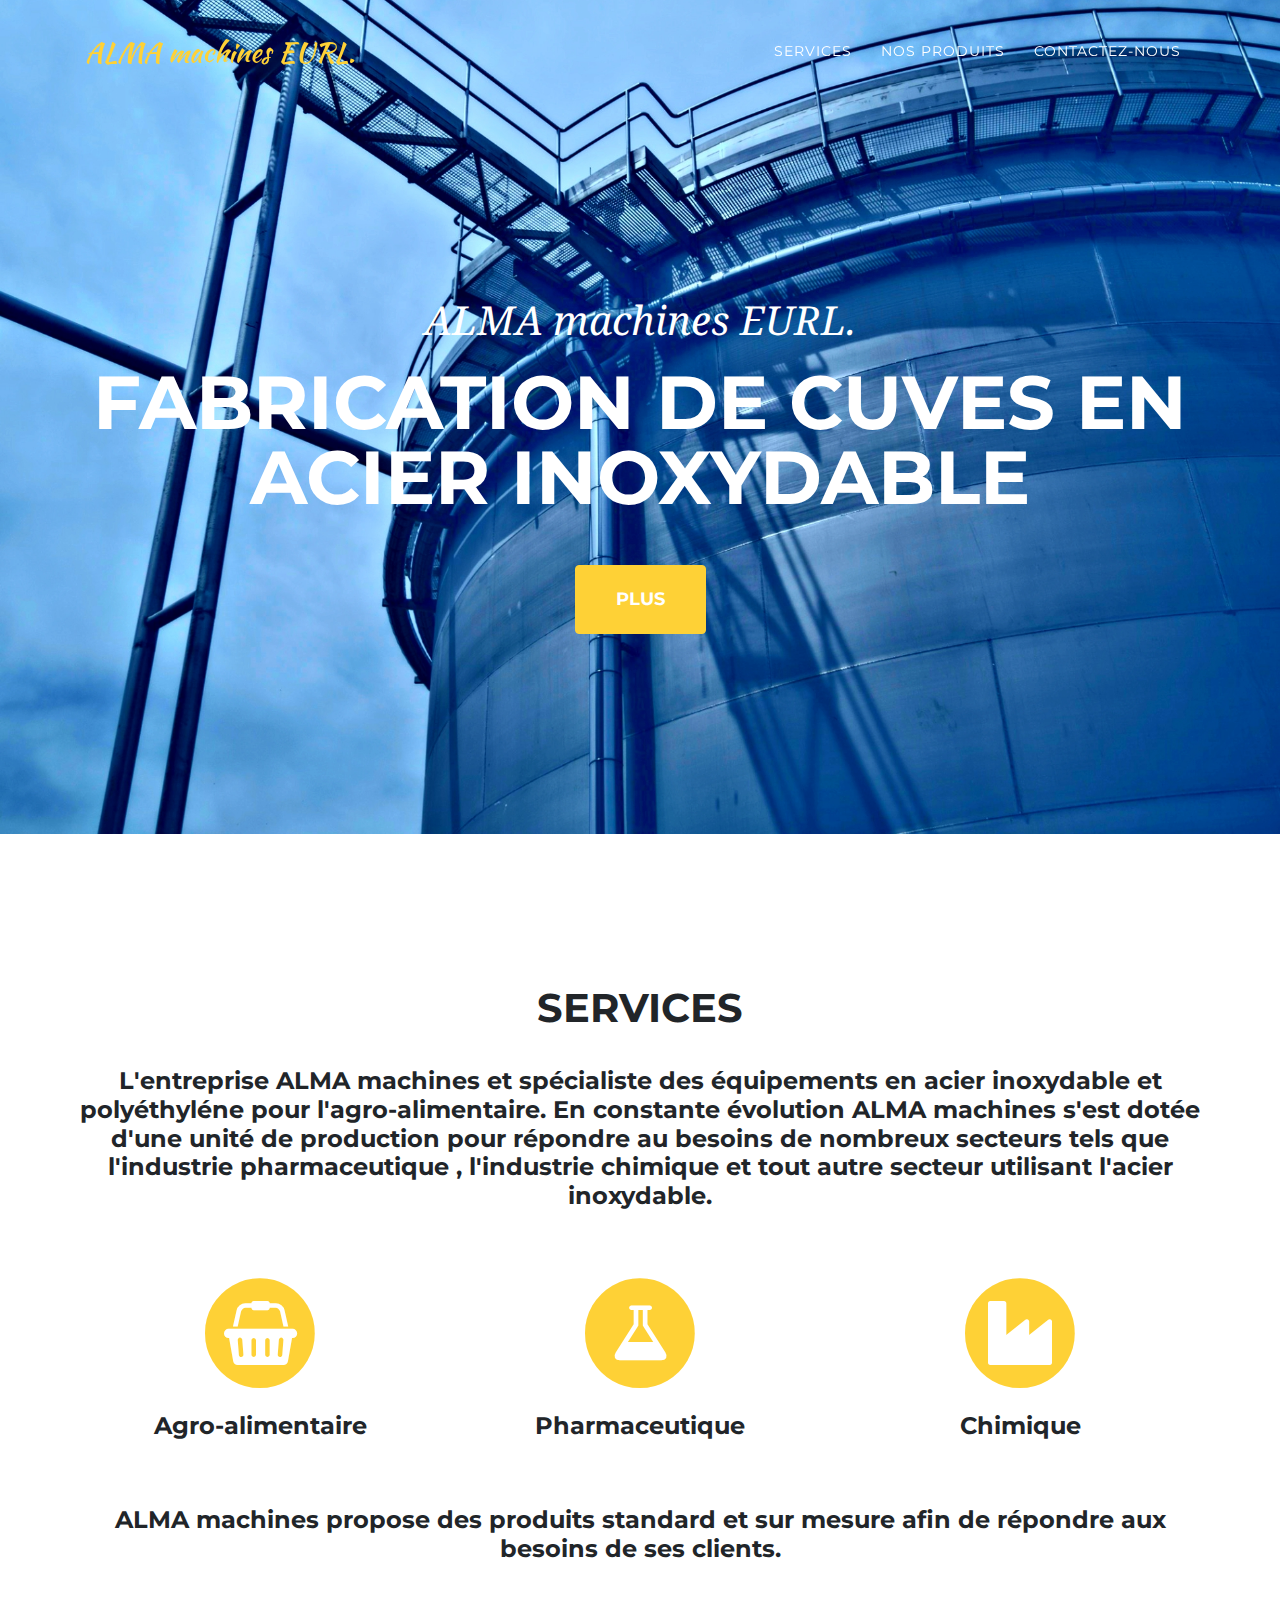
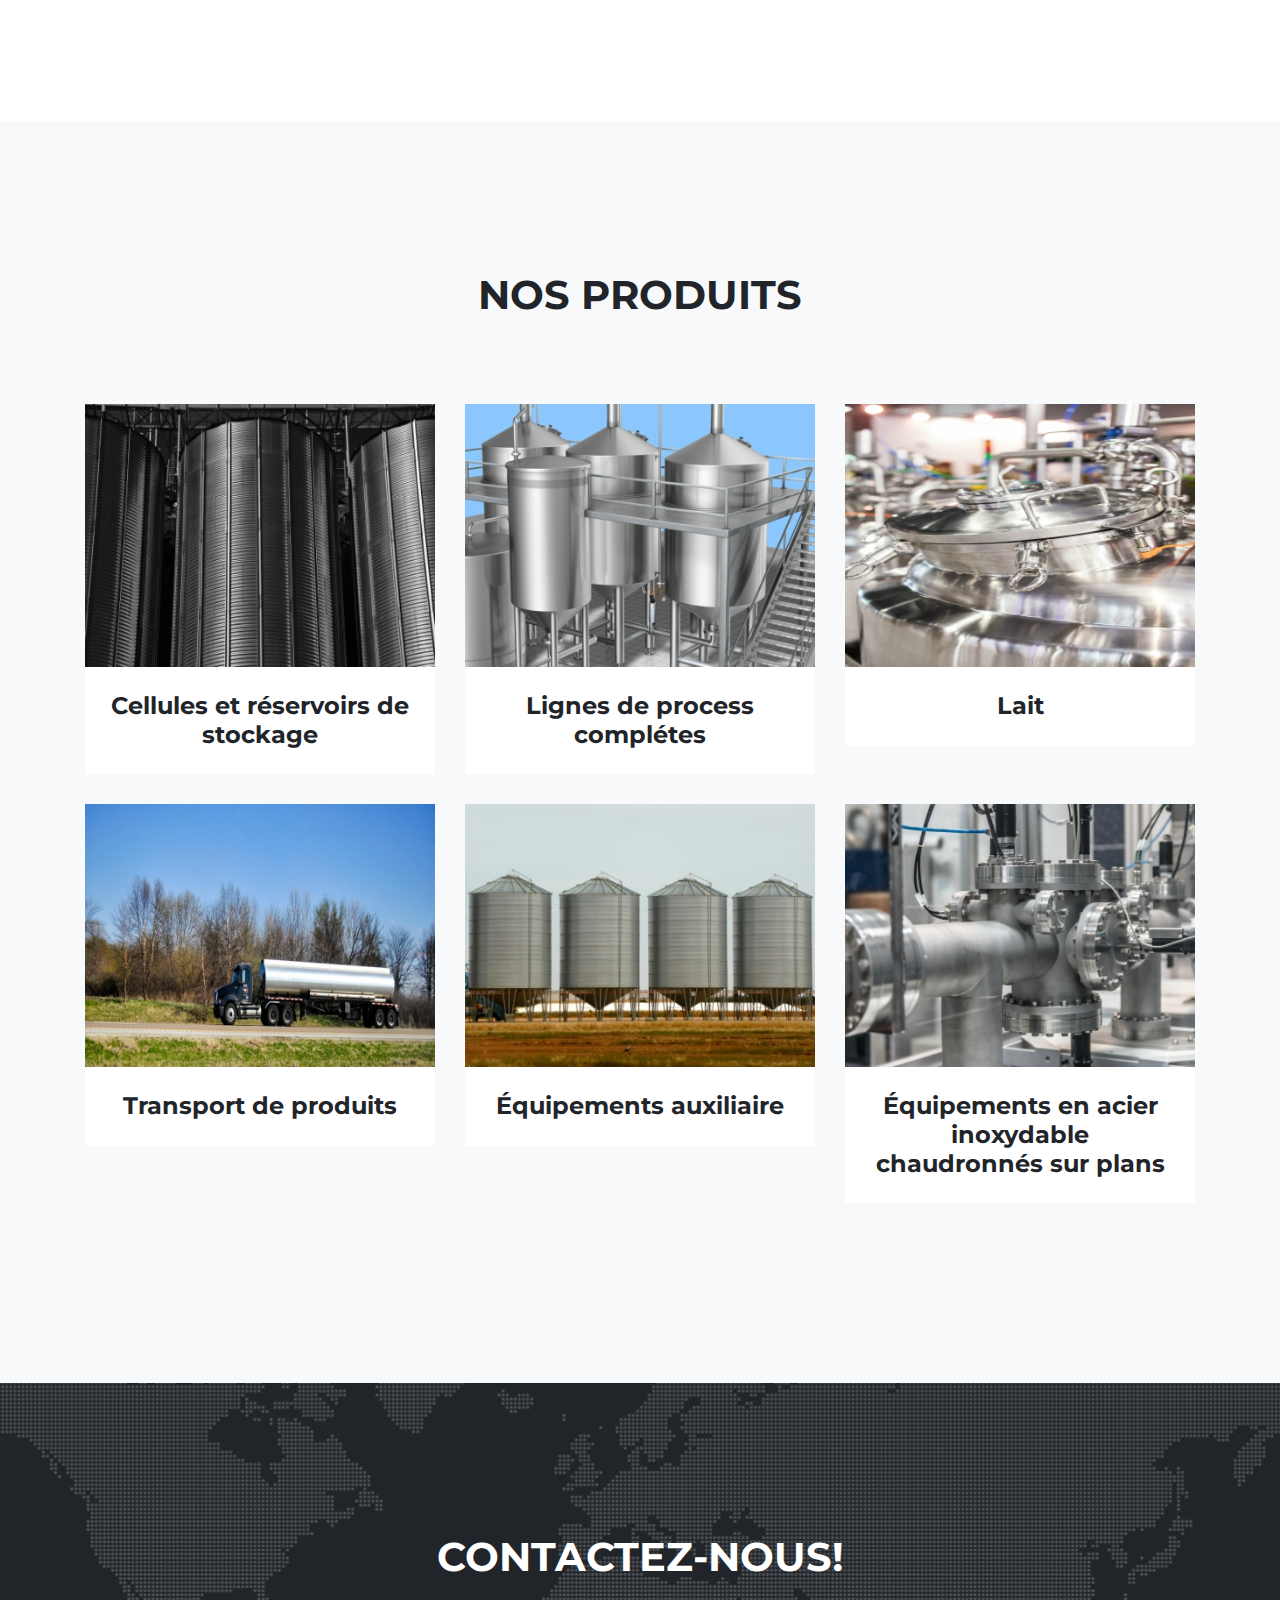
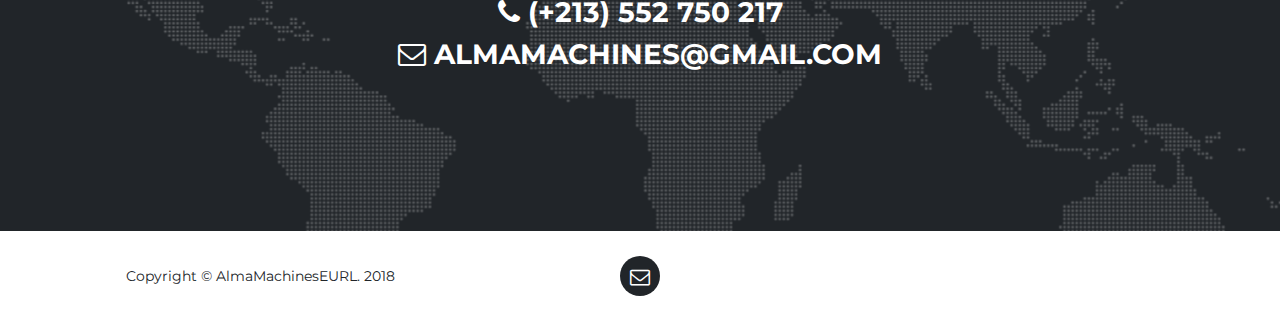
==== index.html @ 82abde29 "initial commit" ====
<!DOCTYPE html>
<html lang="en">

  <head>

    <meta charset="utf-8">
    <meta name="viewport" content="width=device-width, initial-scale=1, shrink-to-fit=no">
    <meta name="description" content="">
    <meta name="author" content="">

    <title>Agency - Start Bootstrap Theme</title>

    <!-- Bootstrap core CSS -->
    <link href="vendor/bootstrap/css/bootstrap.min.css" rel="stylesheet">

    <!-- Custom fonts for this template -->
    <link href="vendor/font-awesome/css/font-awesome.min.css" rel="stylesheet" type="text/css">
    <link href="https://fonts.googleapis.com/css?family=Montserrat:400,700" rel="stylesheet" type="text/css">
    <link href='https://fonts.googleapis.com/css?family=Kaushan+Script' rel='stylesheet' type='text/css'>
    <link href='https://fonts.googleapis.com/css?family=Droid+Serif:400,700,400italic,700italic' rel='stylesheet' type='text/css'>
    <link href='https://fonts.googleapis.com/css?family=Roboto+Slab:400,100,300,700' rel='stylesheet' type='text/css'>

    <!-- Custom styles for this template -->
    <link href="css/agency.min.css" rel="stylesheet">

  </head>

  <body id="page-top">

    <!-- Navigation -->
    <nav class="navbar navbar-expand-lg navbar-dark fixed-top" id="mainNav">
      <div class="container">
        <a class="navbar-brand js-scroll-trigger" href="#page-top">ALMA machines EURL.</a>
        <button class="navbar-toggler navbar-toggler-right" type="button" data-toggle="collapse" data-target="#navbarResponsive" aria-controls="navbarResponsive" aria-expanded="false" aria-label="Toggle navigation">
          Menu
          <i class="fa fa-bars"></i>
        </button>
        <div class="collapse navbar-collapse" id="navbarResponsive">
          <ul class="navbar-nav text-uppercase ml-auto">
            <li class="nav-item">
              <a class="nav-link js-scroll-trigger" href="#services">Services</a>
            </li>
            <li class="nav-item">
              <a class="nav-link js-scroll-trigger" href="#portfolio">Nos Produits</a>
            </li>
            <li class="nav-item">
              <a class="nav-link js-scroll-trigger" href="#contact">Contactez-Nous</a>
            </li>
          </ul>
        </div>
      </div>
    </nav>

    <!-- Header -->
    <header class="masthead">
      <div class="container">
        <div class="intro-text">
          <div class="intro-lead-in">ALMA machines EURL.</div>
          <div class="intro-heading text-uppercase">Fabrication de cuves en acier inoxydable</div>
          <a class="btn btn-primary btn-xl text-uppercase js-scroll-trigger" href="#services">Plus</a>
        </div>
      </div>
    </header>

    <!-- Services -->
    <section id="services">
      <div class="container">
        <div class="row">
          <div class="col-lg-12 text-center">
            <h2 class="section-heading text-uppercase">Services</h2>
          </div>
        </div>
        <div class="row text-center">
		<h4 style="padding:20px 0px 50px 0px">L'entreprise ALMA machines et sp&eacutecialiste des &eacutequipements en acier inoxydable 
			et poly&eacutethyl&eacutene pour l'agro-alimentaire. En constante &eacutevolution ALMA machines s'est dot&eacutee 
			d'une unit&eacute de production pour r&eacutepondre au besoins de nombreux secteurs tels que l'industrie pharmaceutique 
			, l'industrie chimique et tout autre secteur utilisant l'acier inoxydable.</h4>
          <div class="col-md-4">
            <span class="fa-stack fa-4x">
              <i class="fa fa-circle fa-stack-2x text-primary"></i>
              <i class="fa fa-shopping-basket fa-stack-1x fa-inverse"></i>
            </span>
            <h4 class="service-heading">Agro-alimentaire</h4>
          </div>
          <div class="col-md-4">
            <span class="fa-stack fa-4x">
              <i class="fa fa-circle fa-stack-2x text-primary"></i>
              <i class="fa fa-flask fa-stack-1x fa-inverse"></i>
            </span>
            <h4 class="service-heading">Pharmaceutique</h4>
          </div>
          <div class="col-md-4">
            <span class="fa-stack fa-4x">
              <i class="fa fa-circle fa-stack-2x text-primary"></i>
              <i class="fa fa-industry fa-stack-1x fa-inverse"></i>
            </span>
            <h4 class="service-heading">Chimique</h4>
          </div>
		  <h4 style="padding:50px 0px 0px 0px">ALMA machines propose des produits standard 
			et sur mesure afin de r&eacutepondre aux besoins de ses clients.</h4>
        </div>
      </div>
    </section>

    <!-- Portfolio Grid -->
    <section class="bg-light" id="portfolio">
      <div class="container">
        <div class="row">
          <div class="col-lg-12 text-center">
            <h2 class="section-heading text-uppercase" style="padding:0px 0px 70px 0px">Nos Produits</h2>
          </div>
        </div>
        <div class="row">
          <div class="col-md-4 col-sm-6 portfolio-item">
            <a class="portfolio-link" target="_blank" href="CRS.html">
              <div class="portfolio-hover">
                <div class="portfolio-hover-content">
                  <i class="fa fa-plus fa-3x"></i>
                </div>
              </div>
              <img class="img-fluid" src="img/portfolio/01-thumbnail.jpg" alt="">
            </a>
            <div class="portfolio-caption">
              <h4>Cellules et r&eacuteservoirs de stockage</h4>
            </div>
          </div>
          <div class="col-md-4 col-sm-6 portfolio-item">
            <a class="portfolio-link" target="_blank" href="LPC.html">
              <div class="portfolio-hover">
                <div class="portfolio-hover-content">
                  <i class="fa fa-plus fa-3x"></i>
                </div>
              </div>
              <img class="img-fluid" src="img/portfolio/02-thumbnail.jpg" alt="">
            </a>
            <div class="portfolio-caption">
              <h4>Lignes de process compl&eacutetes</h4>
            </div>
          </div>
          <div class="col-md-4 col-sm-6 portfolio-item">
            <a class="portfolio-link" target="_blank" href="LAIT.html">
              <div class="portfolio-hover">
                <div class="portfolio-hover-content">
                  <i class="fa fa-plus fa-3x"></i>
                </div>
              </div>
              <img class="img-fluid" src="img/portfolio/03-thumbnail.jpg" alt="">
            </a>
            <div class="portfolio-caption">
              <h4>Lait</h4>
            </div>
          </div>
          <div class="col-md-4 col-sm-6 portfolio-item">
            <a class="portfolio-link" target="_blank" href="TRANSPORT.html">
              <div class="portfolio-hover">
                <div class="portfolio-hover-content">
				<i class="fa fa-plus fa-3x"></i>
                </div>
              </div>
              <img class="img-fluid" src="img/portfolio/04-thumbnail.jpg" alt="">
            </a>
            <div class="portfolio-caption">
              <h4>Transport de produits</h4>
            </div>
          </div>
          <div class="col-md-4 col-sm-6 portfolio-item">
            <a class="portfolio-link" target="_blank" href="EA.html">
              <div class="portfolio-hover">
                <div class="portfolio-hover-content">
                  <i class="fa fa-plus fa-3x"></i>
                </div>
              </div>
              <img class="img-fluid" src="img/portfolio/05-thumbnail.jpg" alt="">
            </a>
            <div class="portfolio-caption">
              <h4>&Eacutequipements auxiliaire</h4>
            </div>
          </div>
          <div class="col-md-4 col-sm-6 portfolio-item">
            <a class="portfolio-link" target="_blank" href="EICP.html">
              <div class="portfolio-hover">
                <div class="portfolio-hover-content">
                  <i class="fa fa-plus fa-3x"></i>
                </div>
              </div>
              <img class="img-fluid" src="img/portfolio/06-thumbnail.jpg" alt="">
            </a>
            <div class="portfolio-caption">
              <h4>&Eacutequipements en acier inoxydable chaudronn&eacutes sur plans</h4>
            </div>
          </div>
        </div>
      </div>
    </section>

    <!-- Contact -->
    <section id="contact">
      <div class="container">
        <div class="row">
          <div class="col-lg-12 text-center">
            <h2 class="section-heading text-uppercase">Contactez-nous!</h2>
			<h3 class="section-heading text-uppercase"><i class="fa fa-phone "></i> (+213) 552 750 217</h3>
			<a class="section-heading text-uppercase" href="mailto:almamachines@gmail.com"><h3><i class="fa fa-envelope-o"></i> almamachines@gmail.com</h3></a>
		  </div>
        </div>
        <div class="row">
          <div class="col-lg-12">
            <form id="contactForm" name="sentMessage" novalidate>
            </form>
          </div>
        </div>
      </div>
    </section>

    <!-- Footer -->
    <footer>
      <div class="container">
        <div class="row">
          <div class="col-md-4">
            <span class="copyright">Copyright &copy; AlmaMachinesEURL. 2018</span>
          </div>
          <div class="col-md-4">
            <ul class="list-inline social-buttons">
              <li class="list-inline-item">
                <a href="mailto:almamachines@gmail.com">
                  <i class="fa fa-envelope-o"></i>
                </a>
              </li>
            </ul>
      </div>
    </footer>

    <!-- Bootstrap core JavaScript -->
    <script src="vendor/jquery/jquery.min.js"></script>
    <script src="vendor/bootstrap/js/bootstrap.bundle.min.js"></script>

    <!-- Plugin JavaScript -->
    <script src="vendor/jquery-easing/jquery.easing.min.js"></script>

    <!-- Contact form JavaScript -->
    <script src="js/jqBootstrapValidation.js"></script>
    <script src="js/contact_me.js"></script>

    <!-- Custom scripts for this template -->
    <script src="js/agency.min.js"></script>

  </body>

</html>
---- css/agency.min.css ----
body{overflow-x:hidden;font-family:'Roboto Slab','Helvetica Neue',Helvetica,Arial,sans-serif}p{line-height:1.75}a{color:#fed136}a:hover{color:#fec503}.text-primary{color:#fed136!important}h1,h2,h3,h4,h5,h6{font-weight:700;font-family:Montserrat,'Helvetica Neue',Helvetica,Arial,sans-serif}section{padding:100px 0}section h2.section-heading{font-size:40px;margin-top:0;margin-bottom:15px}section h3.section-subheading{font-size:16px;font-weight:400;font-style:italic;margin-bottom:75px;text-transform:none;font-family:'Droid Serif','Helvetica Neue',Helvetica,Arial,sans-serif}@media (min-width:768px){section{padding:150px 0}}.btn{font-family:Montserrat,'Helvetica Neue',Helvetica,Arial,sans-serif;font-weight:700}.btn-xl{font-size:18px;padding:20px 40px}.btn-primary{background-color:#fed136;border-color:#fed136}.btn-primary:active,.btn-primary:focus,.btn-primary:hover{background-color:#fec810!important;border-color:#fec810!important;color:#fff}.btn-primary:active,.btn-primary:focus{box-shadow:0 0 0 .2rem rgba(254,209,55,.5)!important}::-moz-selection{background:#fed136;text-shadow:none}::selection{background:#fed136;text-shadow:none}img::selection{background:0 0}img::-moz-selection{background:0 0}#mainNav{background-color:#212529}#mainNav .navbar-toggler{font-size:12px;right:0;padding:13px;text-transform:uppercase;color:#fff;border:0;background-color:#fed136;font-family:Montserrat,'Helvetica Neue',Helvetica,Arial,sans-serif}#mainNav .navbar-brand{color:#fed136;font-family:'Kaushan Script','Helvetica Neue',Helvetica,Arial,cursive}#mainNav .navbar-brand.active,#mainNav .navbar-brand:active,#mainNav .navbar-brand:focus,#mainNav .navbar-brand:hover{color:#fec503}#mainNav .navbar-nav .nav-item .nav-link{font-size:90%;font-weight:400;padding:.75em 0;letter-spacing:1px;color:#fff;font-family:Montserrat,'Helvetica Neue',Helvetica,Arial,sans-serif}#mainNav .navbar-nav .nav-item .nav-link.active,#mainNav .navbar-nav .nav-item .nav-link:hover{color:#fed136}@media (min-width:992px){#mainNav{padding-top:25px;padding-bottom:25px;-webkit-transition:padding-top .3s,padding-bottom .3s;-moz-transition:padding-top .3s,padding-bottom .3s;transition:padding-top .3s,padding-bottom .3s;border:none;background-color:transparent}#mainNav .navbar-brand{font-size:1.75em;-webkit-transition:all .3s;-moz-transition:all .3s;transition:all .3s}#mainNav .navbar-nav .nav-item .nav-link{padding:1.1em 1em!important}#mainNav.navbar-shrink{padding-top:0;padding-bottom:0;background-color:#212529}#mainNav.navbar-shrink .navbar-brand{font-size:1.25em;padding:12px 0}}header.masthead{text-align:center;color:#fff;background-image:url(../img/header-bg.jpg);background-repeat:no-repeat;background-attachment:scroll;background-position:center center;-webkit-background-size:cover;-moz-background-size:cover;-o-background-size:cover;background-size:cover}header.masthead .intro-text{padding-top:150px;padding-bottom:100px}header.masthead .intro-text .intro-lead-in{font-size:22px;font-style:italic;line-height:22px;margin-bottom:25px;font-family:'Droid Serif','Helvetica Neue',Helvetica,Arial,sans-serif}header.masthead .intro-text .intro-heading{font-size:50px;font-weight:700;line-height:50px;margin-bottom:25px;font-family:Montserrat,'Helvetica Neue',Helvetica,Arial,sans-serif}@media (min-width:768px){header.masthead .intro-text{padding-top:300px;padding-bottom:200px}header.masthead .intro-text .intro-lead-in{font-size:40px;font-style:italic;line-height:40px;margin-bottom:25px;font-family:'Droid Serif','Helvetica Neue',Helvetica,Arial,sans-serif}header.masthead .intro-text .intro-heading{font-size:75px;font-weight:700;line-height:75px;margin-bottom:50px;font-family:Montserrat,'Helvetica Neue',Helvetica,Arial,sans-serif}}.service-heading{margin:15px 0;text-transform:none}#portfolio .portfolio-item{right:0;margin:0 0 15px}#portfolio .portfolio-item .portfolio-link{position:relative;display:block;max-width:400px;margin:0 auto;cursor:pointer}#portfolio .portfolio-item .portfolio-link .portfolio-hover{position:absolute;width:100%;height:100%;-webkit-transition:all ease .5s;-moz-transition:all ease .5s;transition:all ease .5s;opacity:0;background:rgba(254,209,54,.9)}#portfolio .portfolio-item .portfolio-link .portfolio-hover:hover{opacity:1}#portfolio .portfolio-item .portfolio-link .portfolio-hover .portfolio-hover-content{font-size:20px;position:absolute;top:50%;width:100%;height:20px;margin-top:-12px;text-align:center;color:#fff}#portfolio .portfolio-item .portfolio-link .portfolio-hover .portfolio-hover-content i{margin-top:-12px}#portfolio .portfolio-item .portfolio-link .portfolio-hover .portfolio-hover-content h3,#portfolio .portfolio-item .portfolio-link .portfolio-hover .portfolio-hover-content h4{margin:0}#portfolio .portfolio-item .portfolio-caption{max-width:400px;margin:0 auto;padding:25px;text-align:center;background-color:#fff}#portfolio .portfolio-item .portfolio-caption h4{margin:0;text-transform:none}#portfolio .portfolio-item .portfolio-caption p{font-size:16px;font-style:italic;margin:0;font-family:'Droid Serif','Helvetica Neue',Helvetica,Arial,sans-serif}#portfolio *{z-index:2}@media (min-width:767px){#portfolio .portfolio-item{margin:0 0 30px}}.portfolio-modal{padding-right:0!important}.portfolio-modal .modal-dialog{margin:1rem;max-width:100vw}.portfolio-modal .modal-content{padding:100px 0;text-align:center}.portfolio-modal .modal-content h2{font-size:3em;margin-bottom:15px}.portfolio-modal .modal-content p{margin-bottom:30px}.portfolio-modal .modal-content p.item-intro{font-size:16px;font-style:italic;margin:20px 0 30px;font-family:'Droid Serif','Helvetica Neue',Helvetica,Arial,sans-serif}.portfolio-modal .modal-content ul.list-inline{margin-top:0;margin-bottom:30px}.portfolio-modal .modal-content img{margin-bottom:30px}.portfolio-modal .modal-content button{cursor:pointer}.portfolio-modal .close-modal{position:absolute;top:25px;right:25px;width:75px;height:75px;cursor:pointer;background-color:transparent}.portfolio-modal .close-modal:hover{opacity:.3}.portfolio-modal .close-modal .lr{z-index:1051;width:1px;height:75px;margin-left:35px;-webkit-transform:rotate(45deg);-ms-transform:rotate(45deg);transform:rotate(45deg);background-color:#212529}.portfolio-modal .close-modal .lr .rl{z-index:1052;width:1px;height:75px;-webkit-transform:rotate(90deg);-ms-transform:rotate(90deg);transform:rotate(90deg);background-color:#212529}.timeline{position:relative;padding:0;list-style:none}.timeline:before{position:absolute;top:0;bottom:0;left:40px;width:2px;margin-left:-1.5px;content:'';background-color:#e9ecef}.timeline>li{position:relative;min-height:50px;margin-bottom:50px}.timeline>li:after,.timeline>li:before{display:table;content:' '}.timeline>li:after{clear:both}.timeline>li .timeline-panel{position:relative;float:right;width:100%;padding:0 20px 0 100px;text-align:left}.timeline>li .timeline-panel:before{right:auto;left:-15px;border-right-width:15px;border-left-width:0}.timeline>li .timeline-panel:after{right:auto;left:-14px;border-right-width:14px;border-left-width:0}.timeline>li .timeline-image{position:absolute;z-index:100;left:0;width:80px;height:80px;margin-left:0;text-align:center;color:#fff;border:7px solid #e9ecef;border-radius:100%;background-color:#fed136}.timeline>li .timeline-image h4{font-size:10px;line-height:14px;margin-top:12px}.timeline>li.timeline-inverted>.timeline-panel{float:right;padding:0 20px 0 100px;text-align:left}.timeline>li.timeline-inverted>.timeline-panel:before{right:auto;left:-15px;border-right-width:15px;border-left-width:0}.timeline>li.timeline-inverted>.timeline-panel:after{right:auto;left:-14px;border-right-width:14px;border-left-width:0}.timeline>li:last-child{margin-bottom:0}.timeline .timeline-heading h4{margin-top:0;color:inherit}.timeline .timeline-heading h4.subheading{text-transform:none}.timeline .timeline-body>p,.timeline .timeline-body>ul{margin-bottom:0}@media (min-width:768px){.timeline:before{left:50%}.timeline>li{min-height:100px;margin-bottom:100px}.timeline>li .timeline-panel{float:left;width:41%;padding:0 20px 20px 30px;text-align:right}.timeline>li .timeline-image{left:50%;width:100px;height:100px;margin-left:-50px}.timeline>li .timeline-image h4{font-size:13px;line-height:18px;margin-top:16px}.timeline>li.timeline-inverted>.timeline-panel{float:right;padding:0 30px 20px 20px;text-align:left}}@media (min-width:992px){.timeline>li{min-height:150px}.timeline>li .timeline-panel{padding:0 20px 20px}.timeline>li .timeline-image{width:150px;height:150px;margin-left:-75px}.timeline>li .timeline-image h4{font-size:18px;line-height:26px;margin-top:30px}.timeline>li.timeline-inverted>.timeline-panel{padding:0 20px 20px}}@media (min-width:1200px){.timeline>li{min-height:170px}.timeline>li .timeline-panel{padding:0 20px 20px 100px}.timeline>li .timeline-image{width:170px;height:170px;margin-left:-85px}.timeline>li .timeline-image h4{margin-top:40px}.timeline>li.timeline-inverted>.timeline-panel{padding:0 100px 20px 20px}}.team-member{margin-bottom:50px;text-align:center}.team-member img{width:225px;height:225px;border:7px solid #fff}.team-member h4{margin-top:25px;margin-bottom:0;text-transform:none}.team-member p{margin-top:0}section#contact{background-color:#212529;background-image:url(../img/map-image.png);background-repeat:no-repeat;background-position:center}section#contact .section-heading{color:#fff}section#contact .form-group{margin-bottom:25px}section#contact .form-group input,section#contact .form-group textarea{padding:20px}section#contact .form-group input.form-control{height:auto}section#contact .form-group textarea.form-control{height:248px}section#contact .form-control:focus{border-color:#fed136;box-shadow:none}section#contact ::-webkit-input-placeholder{font-weight:700;color:#ced4da;font-family:Montserrat,'Helvetica Neue',Helvetica,Arial,sans-serif}section#contact :-moz-placeholder{font-weight:700;color:#ced4da;font-family:Montserrat,'Helvetica Neue',Helvetica,Arial,sans-serif}section#contact ::-moz-placeholder{font-weight:700;color:#ced4da;font-family:Montserrat,'Helvetica Neue',Helvetica,Arial,sans-serif}section#contact :-ms-input-placeholder{font-weight:700;color:#ced4da;font-family:Montserrat,'Helvetica Neue',Helvetica,Arial,sans-serif}footer{padding:25px 0;text-align:center}footer span.copyright{font-size:90%;line-height:40px;text-transform:none;font-family:Montserrat,'Helvetica Neue',Helvetica,Arial,sans-serif}footer ul.quicklinks{font-size:90%;line-height:40px;margin-bottom:0;text-transform:none;font-family:Montserrat,'Helvetica Neue',Helvetica,Arial,sans-serif}ul.social-buttons{margin-bottom:0}ul.social-buttons li a{font-size:20px;line-height:40px;display:block;width:40px;height:40px;-webkit-transition:all .3s;-moz-transition:all .3s;transition:all .3s;color:#fff;border-radius:100%;outline:0;background-color:#212529}ul.social-buttons li a:active,ul.social-buttons li a:focus,ul.social-buttons li a:hover{background-color:#fed136}.pa{padding:0px 0px 70px 0px}
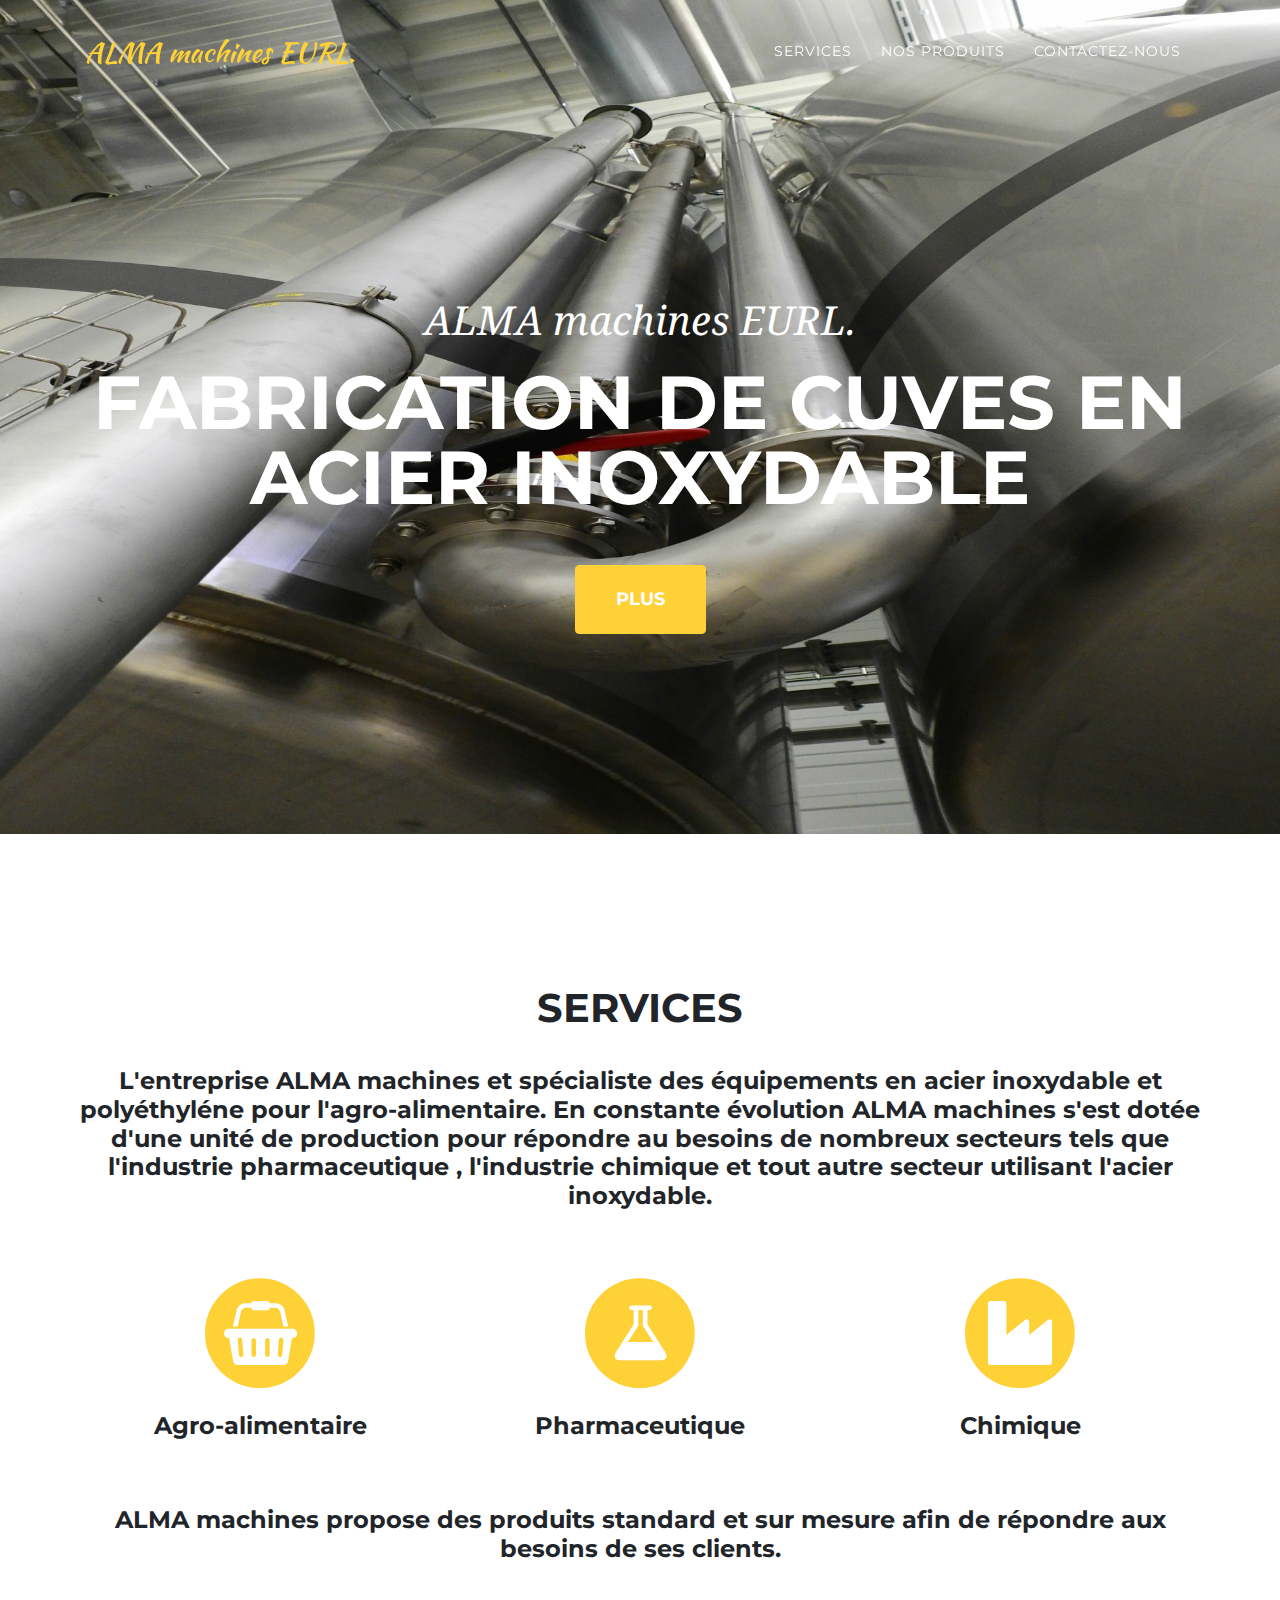
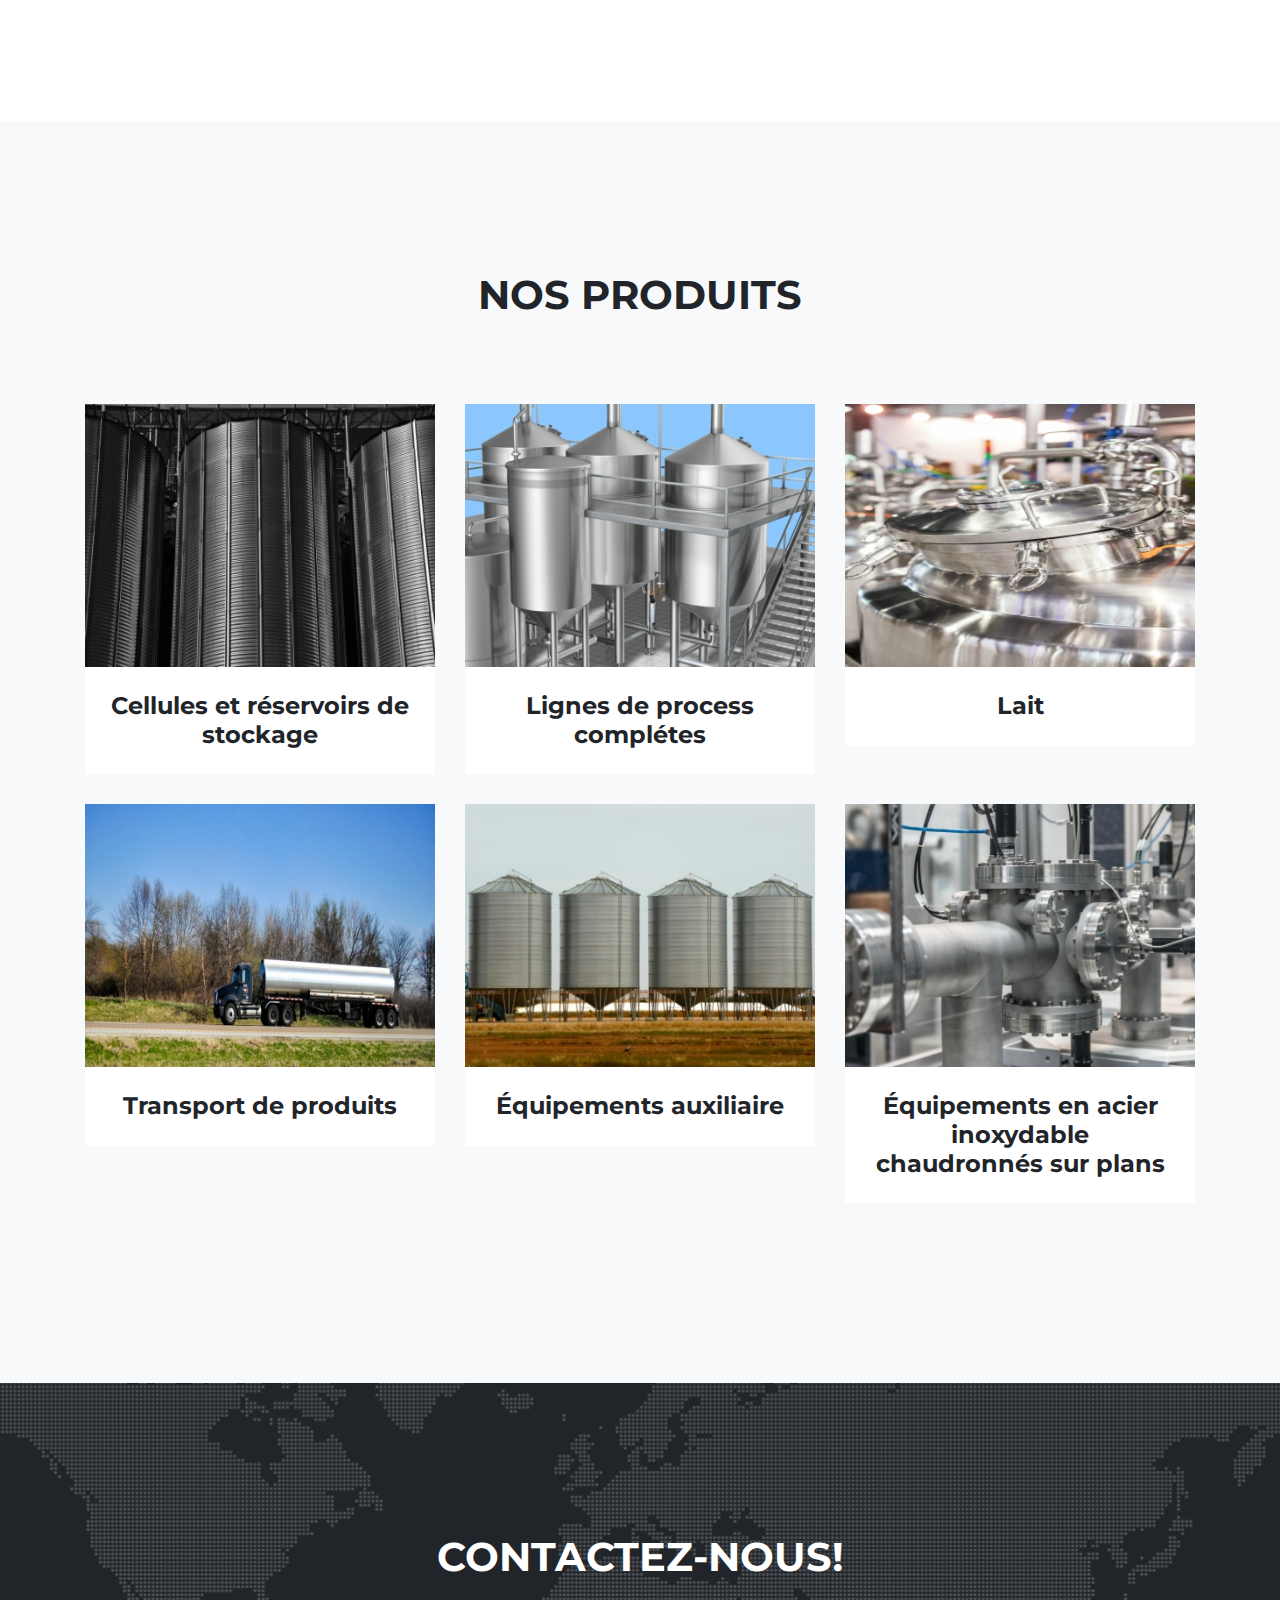
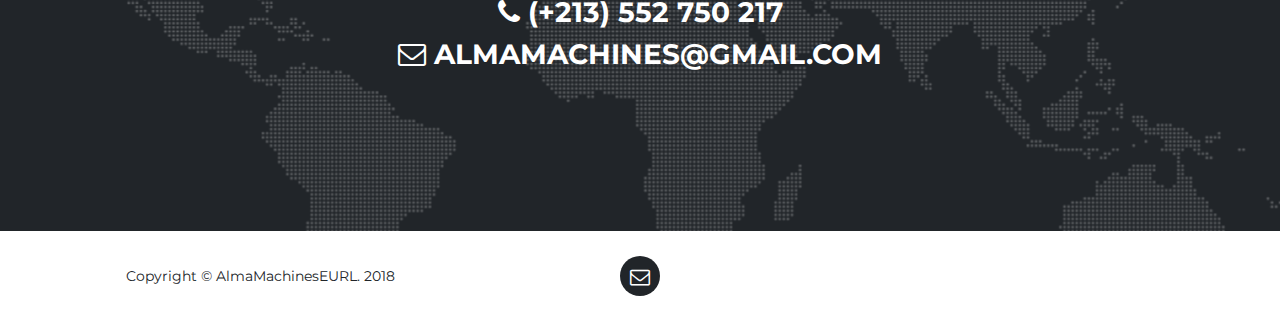
==== commit 337b7481: "agit remote" ====
--- a/index.html
+++ b/index.html
@@ -8,7 +8,7 @@
     <meta name="description" content="">
     <meta name="author" content="">
 
-    <title>Agency - Start Bootstrap Theme</title>
+    <title>ALMA machines EURL.</title>
 
     <!-- Bootstrap core CSS -->
     <link href="vendor/bootstrap/css/bootstrap.min.css" rel="stylesheet">
